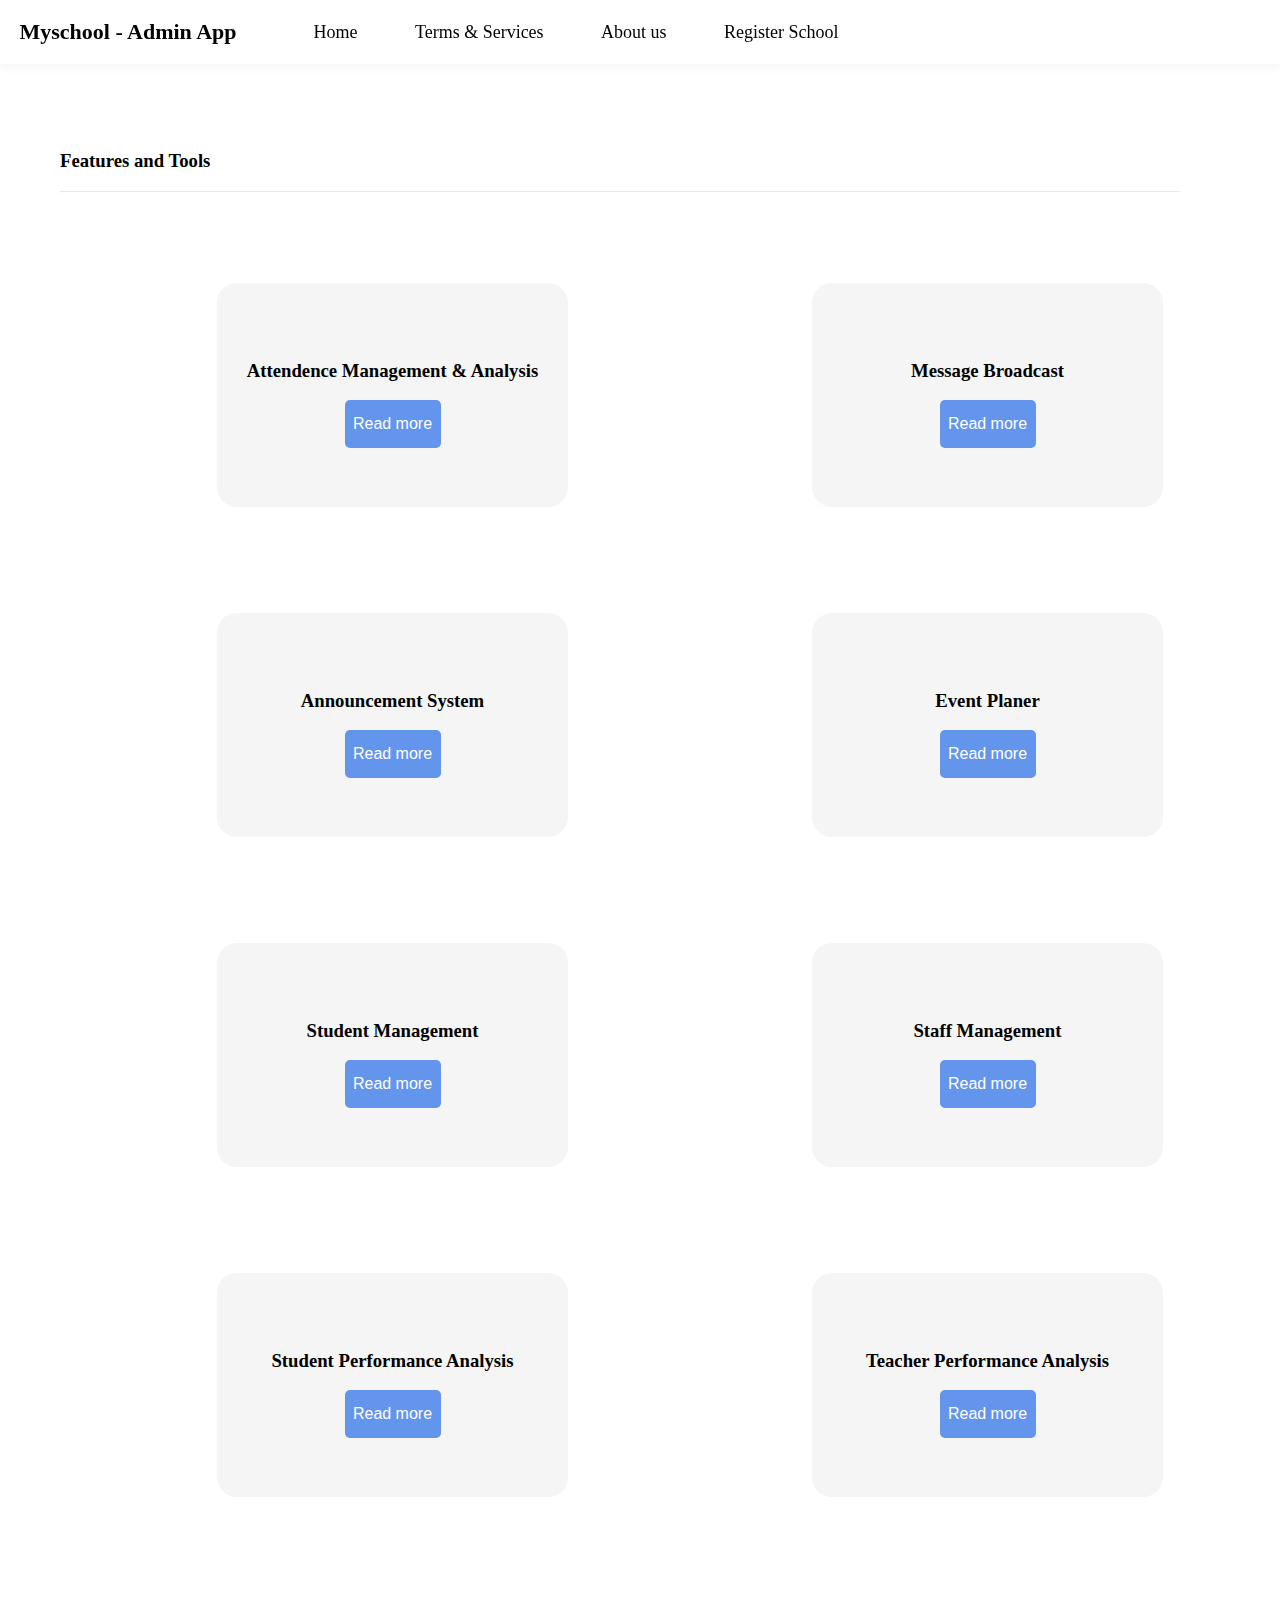
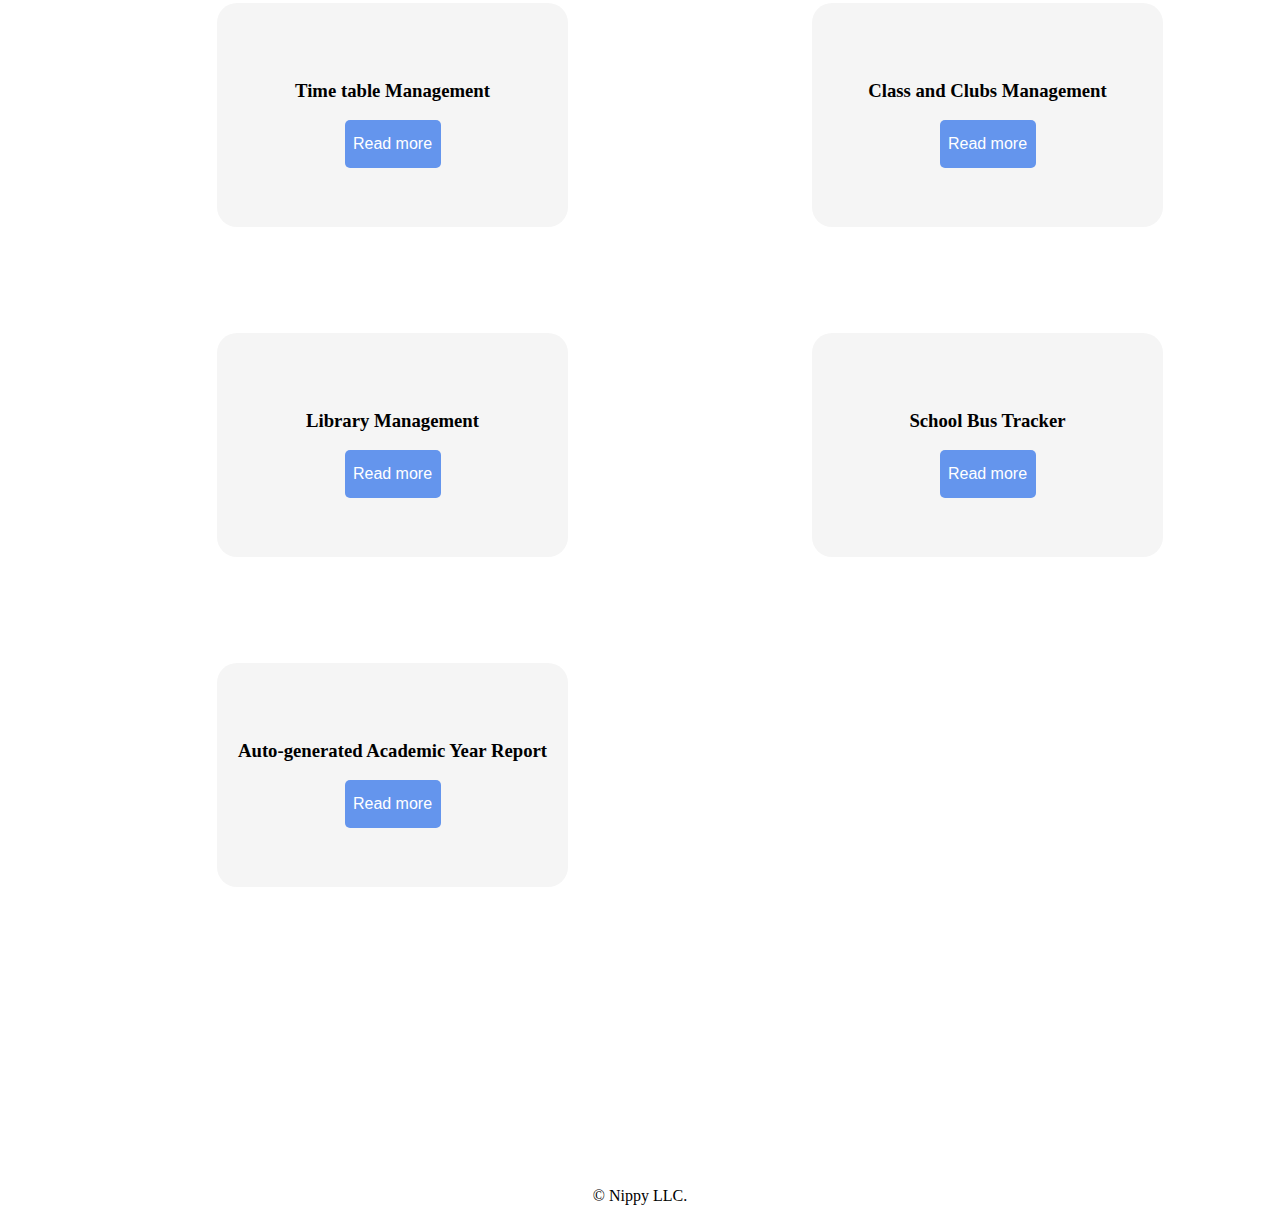
==== htmls/admin.html @ 6aea9ad6 "Add files via upload" ====
<!DOCTYPE html>
<html>
	<head>
		<title>MySchool App</title>
		<meta name="viewport" content="width=device-width, initial-scale=1">
		<link rel="stylesheet" href="../css/base.css">
		<link rel="stylesheet" href="https://cdnjs.cloudflare.com/ajax/libs/font-awesome/6.2.1/css/all.min.css">
	</head>
	<body>
		<div class="appbar-mobile">
			<div class="title">Myschool - Admin App</div>
		</div>
		<div class="appbar">
		    <div class="title">Myschool - Admin App</div>
		    <div class="nav-list">
		        <a href="../index.html">Home</a>
		   		<a href="#">Terms & Services</a>
		        <a>About us</a>
		        <a href="#">Register School</a>
		    </div>
		</div>
		<div class="appbody">

			<div  class="sec">
				<h3>Features and Tools</h3>
				<hr class="hr001"><br>
				<ul class="ul00">
					<li><div>
						<h3>Attendence Management & Analysis</h3>
						<button class="rdm-btn">Read more</button>
					</div></li>
					<li><div>
						<h3>Message Broadcast</h3>
						<button class="rdm-btn">Read more</button>
					</div></li>
					<li><div>
						<h3>Announcement System</h3>
						<button class="rdm-btn">Read more</button>
					</div></li>
					<li><div>
						<h3>Event Planer</h3>
						<button class="rdm-btn">Read more</button>
					</div></li>
					<li><div>
						<h3>Student Management</h3>
						<button class="rdm-btn">Read more</button>
					</div></li>
					<li><div>
						<h3>Staff Management</h3>
						<button class="rdm-btn">Read more</button>
					</div></li>
					<li><div>
						<h3>Student Performance Analysis</h3>
						<button class="rdm-btn">Read more</button>
					</div></li>
					<li><div>
						<h3>Teacher Performance Analysis</h3>
						<button class="rdm-btn">Read more</button>
					</div></li>
					<li><div>
						<h3>Time table Management</h3>
						<button class="rdm-btn">Read more</button>
					</div></li>
					<li><div>
						<h3>Class and Clubs Management</h3>
						<button class="rdm-btn">Read more</button>
					</div></li>
					<li><div>
						<h3>Library Management</h3>
						<button class="rdm-btn">Read more</button>
					</div></li>
					<li><div>
						<h3>School Bus Tracker</h3>
						<button class="rdm-btn">Read more</button></div></li>
					<li><div><h3>Auto-generated Academic Year Report</h3>
					<button class="rdm-btn">Read more</button></div></li>
				</ul>
			</div>
			

			<br><br><br>
				<div class="sec" style="width:100%; height: 6em;"></div>
			<div style="width: 100%; display: flex; justify-content:center; align-items:center; margin:10px 0 0 0;">
		        <p>© Nippy LLC.</p>
		    </div>
		</div>

	</body>
</html>
---- css/base.css ----
a {
    text-decoration: none;
    color: black;
    cursor: pointer;
}

body{
    overflow-x: hidden;
}

html::-webkit-scrollbar {
  width: 7px;
}

html::-webkit-scrollbar-track {
    width: 5px;
}

html::-webkit-scrollbar-thumb {
  background-color: cornflowerblue;
  border-radius: 20px;
  width: 7px;
}

html{
    font-family: calibri;
}

.appbar{
    background: white;
    position: fixed;
    left: 0;
    top: 0;
    width: 100%;
    height: 4em;
    display: grid;
    grid-template-columns: 20% 50%;
    box-shadow: 0px 0px 11px 3px whitesmoke;
    z-index: 2;
}

.appbar-mobile{
    background: white;
    position: fixed;
    left: 0;
    top: 0;
    width: 100%;
    height: 4em;
    display: none;
    grid-template-columns: 50% 50%;
    box-shadow: 0px 0px 11px 3px whitesmoke;
    z-index: 2;
}

.appbar-mobile .title {
    display: flex;
    align-items: center;
    justify-content: center;
    font-family: calibri;
    font-size: 22px;
    font-weight: bold;
}


.appbar .title,
.appbar-001 .title {
    display: flex;
    align-items: center;
    justify-content: center;
    font-family: calibri;
    font-size: 22px;
    font-weight: bold;
}

.appbar-001{
    background: white;
    position: fixed;
    left: 0;
    top: 0;
    width: 100%;
    height: 4em;
    display: grid;
    grid-template-columns: 20% 50%;
    z-index: 2;
}

.appbar .nav-list{
    display: flex;
    align-items: center;
    justify-content: space-evenly;
    font-family: calibri;
    font-size: 18px;
    font-weight: 400;
}

.appbody{
    display: block;
    position: absolute;
    left: 0;
    width: 100%;
    top: 10%;
    z-index: 1;
}


.btn-type-1{
    padding: 16px;
    border-radius: 50px;
    border: 0;
    cursor: pointer;
    font-weight: 400;
    font-size: 19px;
    background: blue;
    color: white;
}

.features-div{
    display: flex;
    align-items: center;
    justify-content: space-evenly;
    width: 100%;
    margin: 20px 0 0 0;
}



.feature-card{
    width: 17em;
    height: 20em;
    background: white;
    display: grid;
    grid-template-rows: 15% 70% 15%;
    border-radius: 15px;
    border: 0;
    box-shadow: 3px 3px 11px 3px whitesmoke;
}

.feature-card .title{
    font-size: 23px;
    display: flex;
    align-items: center;
    justify-content: center;
}

.feature-card .footer{
     display: flex;
    align-items: center;
    justify-content: center;
}

.feature-card .footer a{
     font-size: 18px;
     font-weight: 600;
     color: blue;
}

.feature-card .features ul{
    font-size: 20px;
    display: flex;   
    flex-direction: column;
    justify-content: space-evenly;
}

.feature-card .features ul li{
    margin: 10px 0 0 0;
    font-weight: 6;
    font-size: 20px;
}



.hr001{
    margin-right: 100px;
    border-color: #f8f8ff42;
}


.apps-div{
    width: 100%;
    display: flex;
    align-items: center;
    justify-content: flex-start;
    gap: 3%;
}

.apps-div .app-cont{
    width: 17em;
    height: 10em;
    display: flex;
    align-items: center;
    justify-content: center;
    flex-direction: column;
    color: white;
    cursor: pointer;
}

.apps-div .app-cont .icon{
    font-size: 40px;
}

.apps-div .app-cont .title{
    margin-top: 10px;
    font-size: 20px;
    font-weight: bold;
}


.rdm-btn{
    width: 7em;
    height: 3em;
    font-size: 20px;
    font-family: sans-serif;
    font-weight: bold;
    color: white;
    background: cornflowerblue;
    border-radius: 5px;
    border: none;
}


.f-img{
    width: 60%; height: 40em;
}


.sec{
    margin: 60px 0 0 60px;
}



.dit{
    position: relative; float: right; text-align: right; width: 20em; margin: 0 50px 0 0;
}



.ul00{
    list-style-type: none;
    display: grid;
    grid-template-columns: repeat(2, 1fr);
    gap: 10px;
}

.ul00 li{
    display: flex;
    align-items: center;
    justify-content: center;
    flex-direction: column;
    background: white;
    height: 20em;
}

.ul00 li div{
    display: flex;
    align-items: center;
    justify-content: center;
    flex-direction: column;
    background: whitesmoke;
    border-radius: 20px;
    height: 14em;
    width: 60%;
}

.ul00 li div .rdm-btn{
    width: 6em;
    height: 3em;
    font-size: 16px;
    font-family: sans-serif;
    font-weight: 400;
    color: white;
    background: cornflowerblue;
    border-radius: 5px;
    border: none;
    cursor: pointer;
}



@media (max-width: 688px) {
      .f-img{
        width: 100%; height: 16em;
    }

    .sec{
        margin: 60px 0 0 0px;
    }
    .sec h3{
        margin: 0px 0 0 20px;
    }
    .hr001{
        margin-right: 0px;
        border-color: #f8f8ff42;
    }
    .dit{
        position: relative; float: left; text-align:left; width: 90%; margin: 0 50px 0 20px;
    }
    .appbar{display: none;}
    .appbar-mobile{display: grid;
    grid-template-columns: 50% 50%;}
}
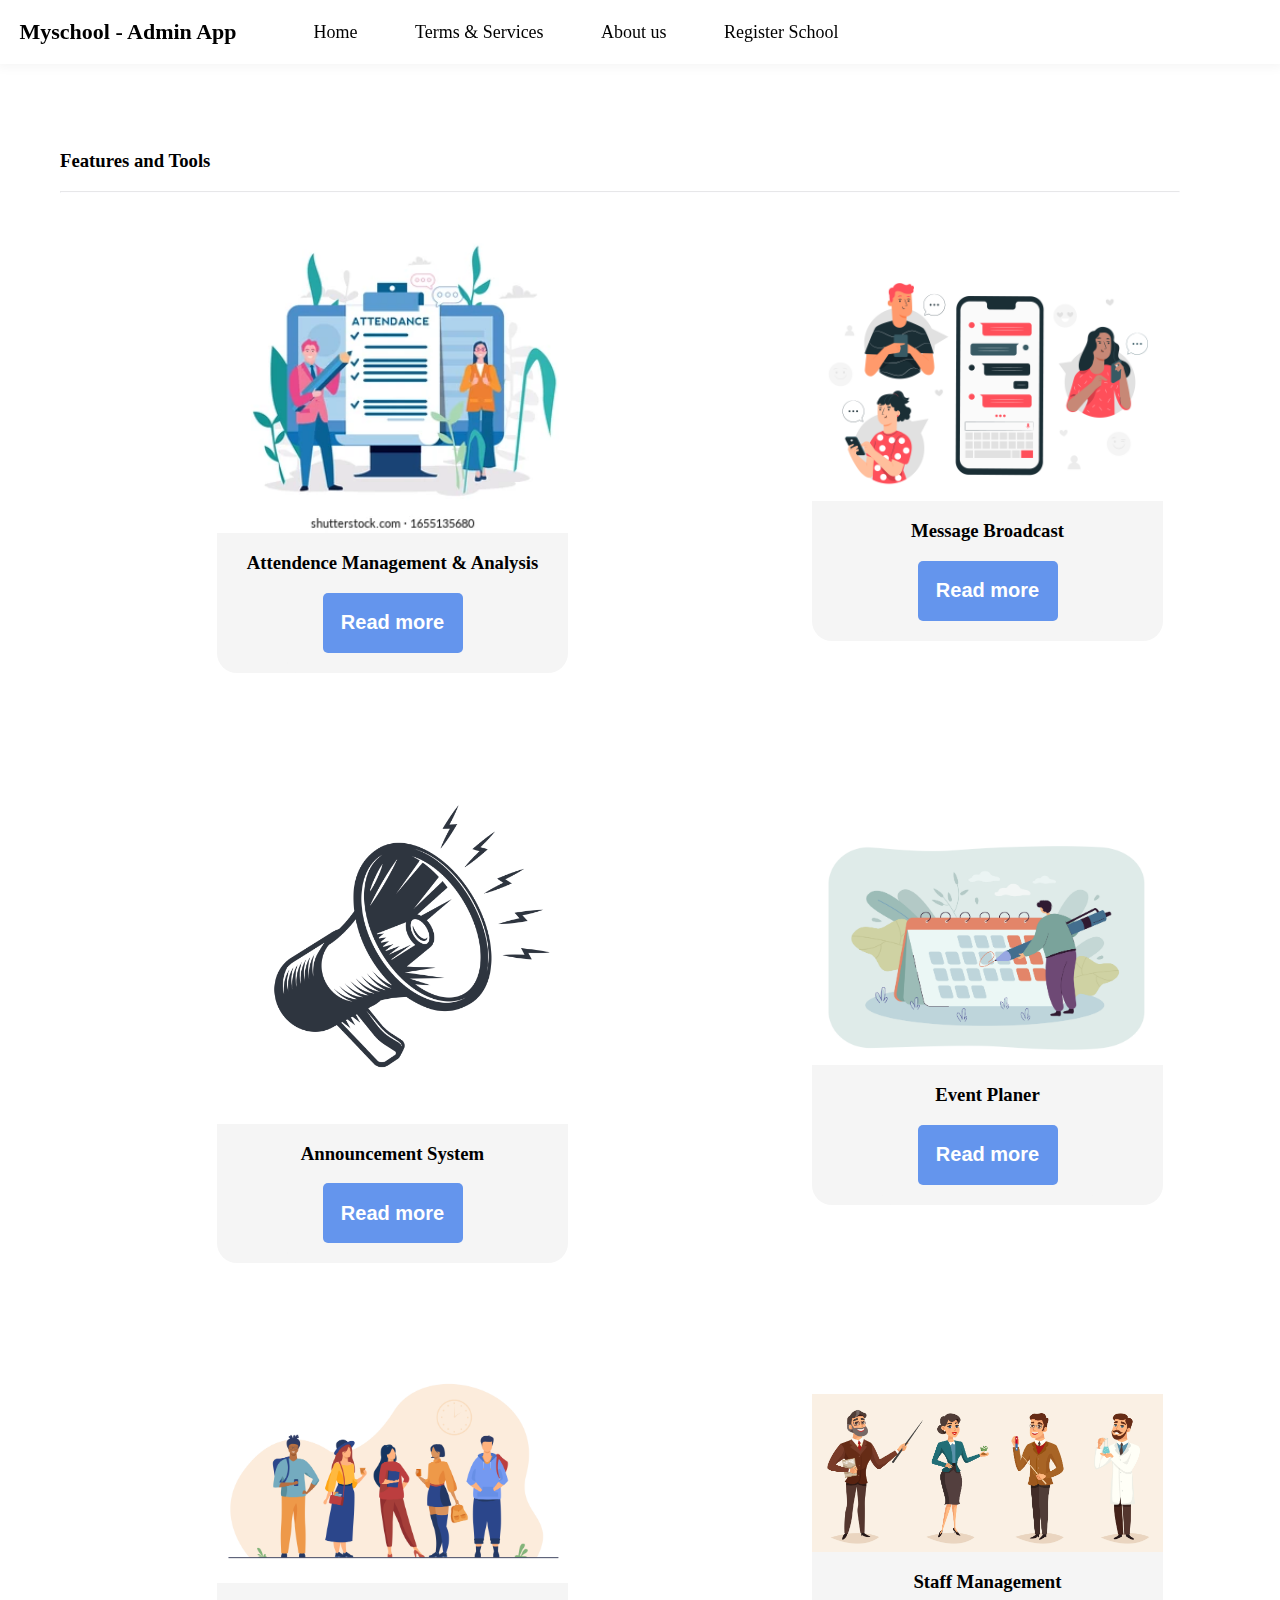
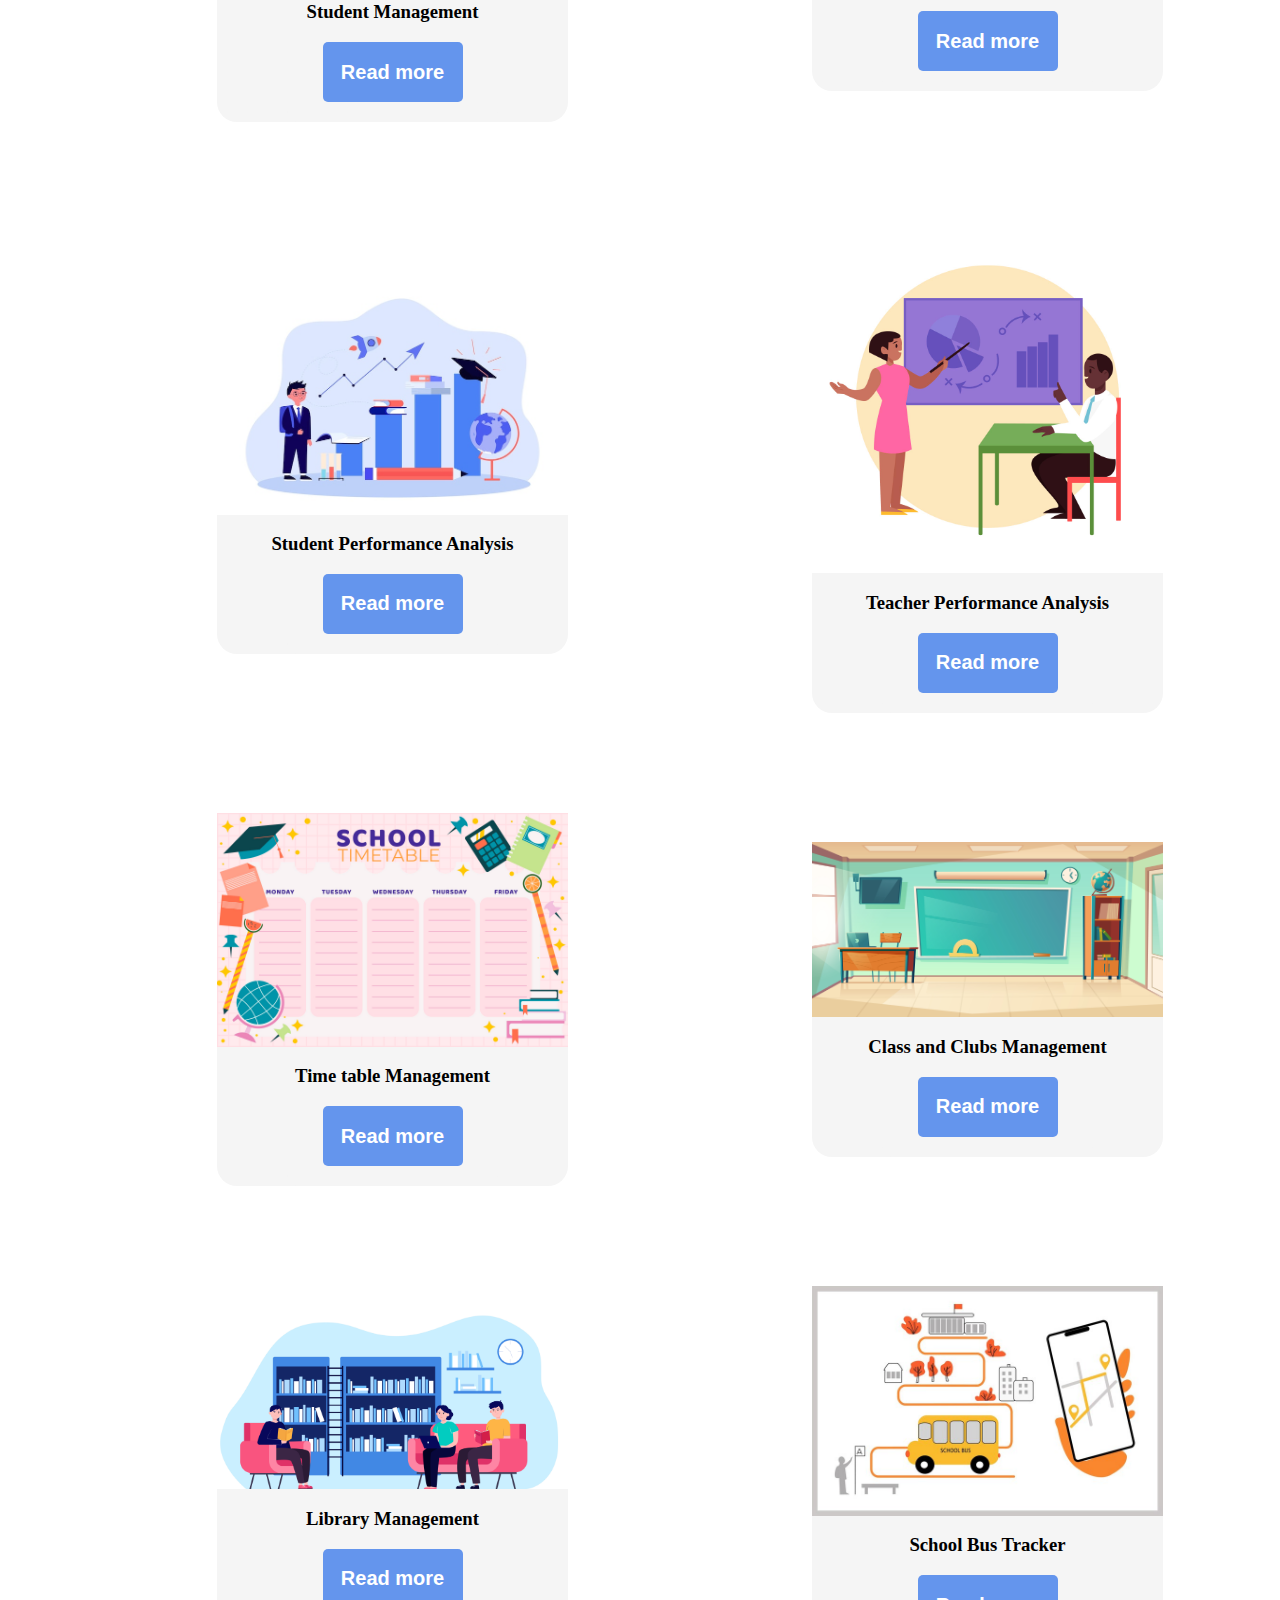
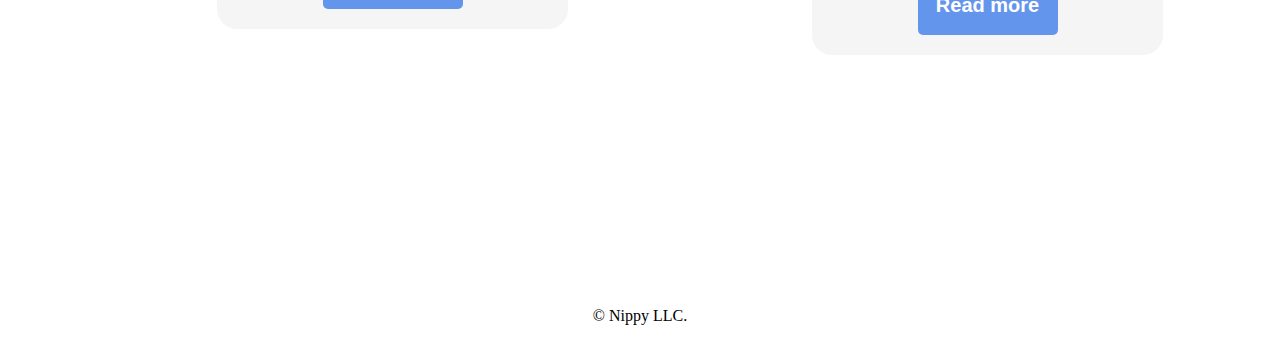
==== commit 0d271509: "Add files via upload" ====
--- a/htmls/admin.html
+++ b/htmls/admin.html
@@ -6,7 +6,7 @@
 		<link rel="stylesheet" href="../css/base.css">
 		<link rel="stylesheet" href="https://cdnjs.cloudflare.com/ajax/libs/font-awesome/6.2.1/css/all.min.css">
 	</head>
-	<body>
+	<body onload="processOne()">
 		<div class="appbar-mobile">
 			<div class="title">Myschool - Admin App</div>
 		</div>
@@ -24,56 +24,8 @@
 			<div  class="sec">
 				<h3>Features and Tools</h3>
 				<hr class="hr001"><br>
-				<ul class="ul00">
-					<li><div>
-						<h3>Attendence Management & Analysis</h3>
-						<button class="rdm-btn">Read more</button>
-					</div></li>
-					<li><div>
-						<h3>Message Broadcast</h3>
-						<button class="rdm-btn">Read more</button>
-					</div></li>
-					<li><div>
-						<h3>Announcement System</h3>
-						<button class="rdm-btn">Read more</button>
-					</div></li>
-					<li><div>
-						<h3>Event Planer</h3>
-						<button class="rdm-btn">Read more</button>
-					</div></li>
-					<li><div>
-						<h3>Student Management</h3>
-						<button class="rdm-btn">Read more</button>
-					</div></li>
-					<li><div>
-						<h3>Staff Management</h3>
-						<button class="rdm-btn">Read more</button>
-					</div></li>
-					<li><div>
-						<h3>Student Performance Analysis</h3>
-						<button class="rdm-btn">Read more</button>
-					</div></li>
-					<li><div>
-						<h3>Teacher Performance Analysis</h3>
-						<button class="rdm-btn">Read more</button>
-					</div></li>
-					<li><div>
-						<h3>Time table Management</h3>
-						<button class="rdm-btn">Read more</button>
-					</div></li>
-					<li><div>
-						<h3>Class and Clubs Management</h3>
-						<button class="rdm-btn">Read more</button>
-					</div></li>
-					<li><div>
-						<h3>Library Management</h3>
-						<button class="rdm-btn">Read more</button>
-					</div></li>
-					<li><div>
-						<h3>School Bus Tracker</h3>
-						<button class="rdm-btn">Read more</button></div></li>
-					<li><div><h3>Auto-generated Academic Year Report</h3>
-					<button class="rdm-btn">Read more</button></div></li>
+				<ul class="ul00" id="ul01">
+					
 				</ul>
 			</div>
 			
@@ -86,4 +38,52 @@
 		</div>
 
 	</body>
+
+
+
+<script type="text/javascript">
+
+ul_data = [
+		{head:"Attendence Management & Analysis", more:"Bla Bla Bla", img:"../imgs/att.webp"},
+		{head:"Message Broadcast", more:"Bla Bla Bla", img:"../imgs/msg.jpg"},
+		{head:"Announcement System", more:"Bla Bla Bla", img:"../imgs/ann.jpg"},
+		{head:"Event Planer", more:"Bla Bla Bla", img:"../imgs/evp.jpg"},
+		{head:"Student Management", more:"Bla Bla Bla", img:"../imgs/stu.jpg"},
+		{head:"Staff Management", more:"Bla Bla Bla", img:"../imgs/staf.jpg"},
+		{head:"Student Performance Analysis", more:"Bla Bla Bla", img:"../imgs/spa.jpg"},
+		{head:"Teacher Performance Analysis", more:"Bla Bla Bla", img:"../imgs/tpa.jpg"},
+		{head:"Time table Management", more:"Bla Bla Bla", img:"../imgs/tit.jpg"},
+		{head:"Class and Clubs Management", more:"Bla Bla Bla", img:"../imgs/ccm.jpg"},
+		{head:"Library Management", more:"Bla Bla Bla", img:"../imgs/llb.jpg"},
+		{head:"School Bus Tracker", more:"Bla Bla Bla", img:"../imgs/bus.jpg"},
+]
+function processOne(){
+	dyul = document.getElementById('ul01')
+
+	for(data=0; data < ul_data.length; data++) {
+		var ul_li = document.createElement("li");
+		var ul_li_div = document.createElement("div");
+		var div_img = document.createElement("img");
+		var div_h3 = document.createElement("h3");
+		var div_btn = document.createElement("button");
+		var b_div = document.createElement("div");
+
+		div_h3.textContent = ul_data[data].head
+		div_img.src = ul_data[data].img
+		div_btn.textContent = "Read more"
+
+		div_btn.classList.add('rdm-btn');
+		b_div.classList.add('bs20');
+
+		ul_li_div.appendChild(div_img)
+		ul_li_div.appendChild(div_h3)
+		ul_li_div.appendChild(div_btn)
+		ul_li_div.appendChild(b_div)
+
+		ul_li.appendChild(ul_li_div)
+		dyul.appendChild(ul_li)
+	}
+}
+
+</script>
 </html>--- a/css/base.css
+++ b/css/base.css
@@ -215,6 +215,7 @@
     background: cornflowerblue;
     border-radius: 5px;
     border: none;
+    cursor: pointer;
 }
 
 
@@ -240,6 +241,7 @@
     display: grid;
     grid-template-columns: repeat(2, 1fr);
     gap: 10px;
+    row-gap: 100px;
 }
 
 .ul00 li{
@@ -248,7 +250,6 @@
     justify-content: center;
     flex-direction: column;
     background: white;
-    height: 20em;
 }
 
 .ul00 li div{
@@ -258,23 +259,21 @@
     flex-direction: column;
     background: whitesmoke;
     border-radius: 20px;
-    height: 14em;
     width: 60%;
 }
 
-.ul00 li div .rdm-btn{
-    width: 6em;
-    height: 3em;
-    font-size: 16px;
-    font-family: sans-serif;
-    font-weight: 400;
-    color: white;
-    background: cornflowerblue;
-    border-radius: 5px;
-    border: none;
-    cursor: pointer;
-}
-
+
+
+.ul00 li div img{
+    width: 100%;
+}
+
+
+
+.bs20{
+    width: 100%;
+    height: 20px;
+}
 
 
 @media (max-width: 688px) {
@@ -297,5 +296,19 @@
     }
     .appbar{display: none;}
     .appbar-mobile{display: grid;
-    grid-template-columns: 50% 50%;}
+    grid-template-columns: 70% 30%;}
+
+
+    .ul00{
+        list-style-type: none;
+        display: grid;
+        grid-template-columns: repeat(1, 1fr);
+        gap: 10px;
+        margin: 0 0 0 -9%;
+    }
+
+    .ul00 li div{
+        width: 90%;
+        gap: 20px;
+    }
 }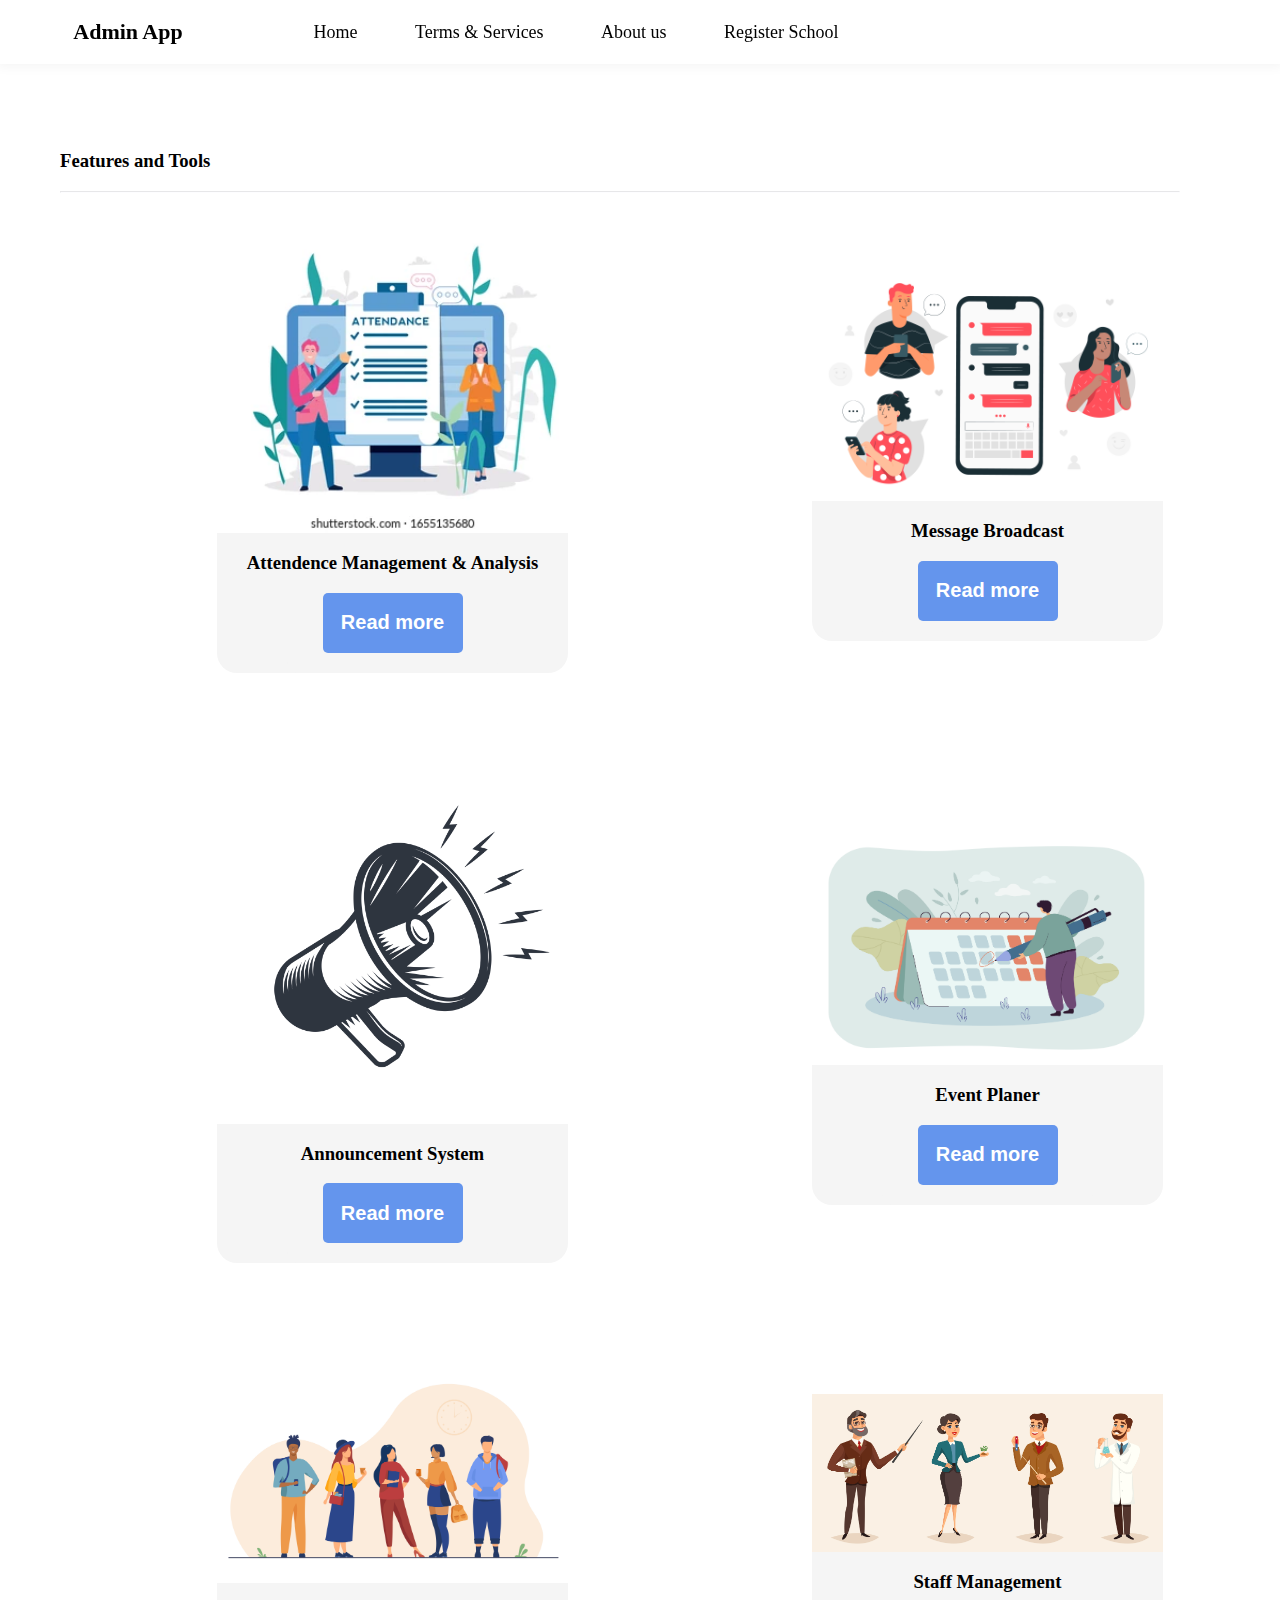
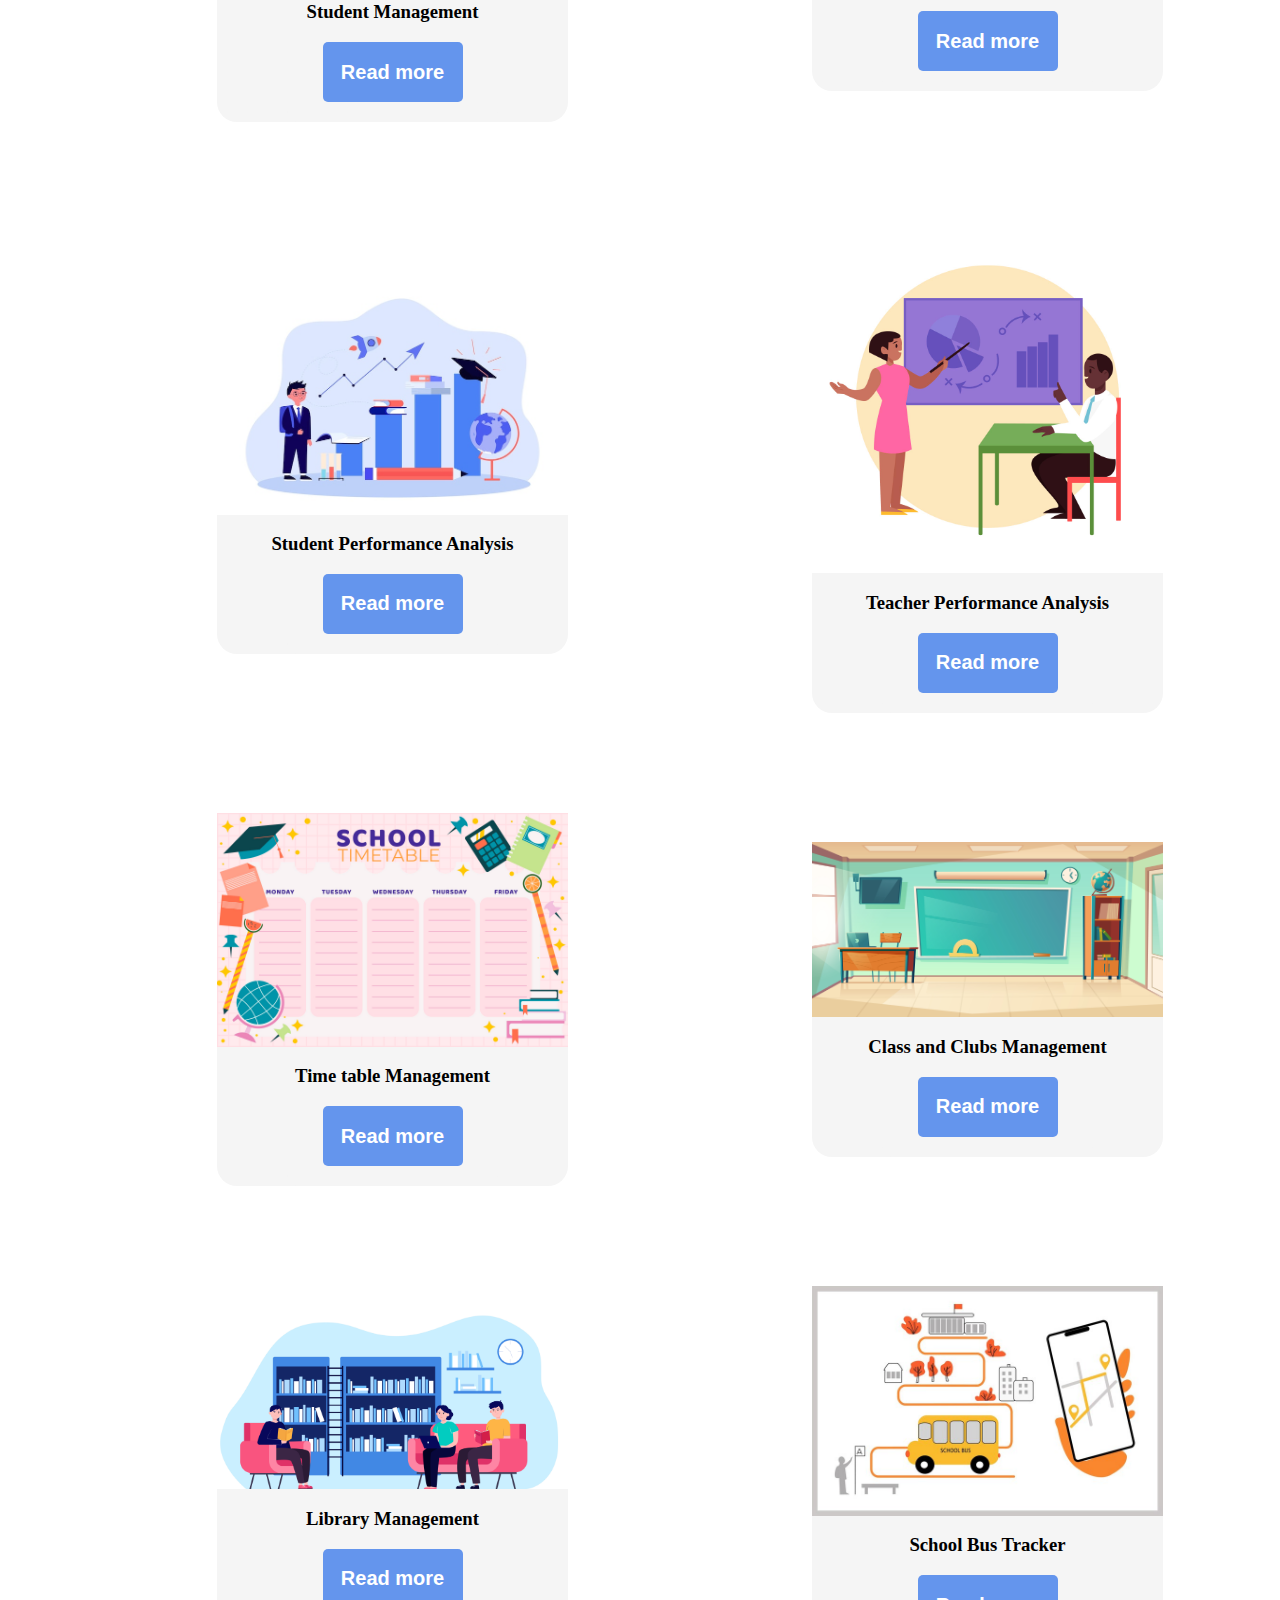
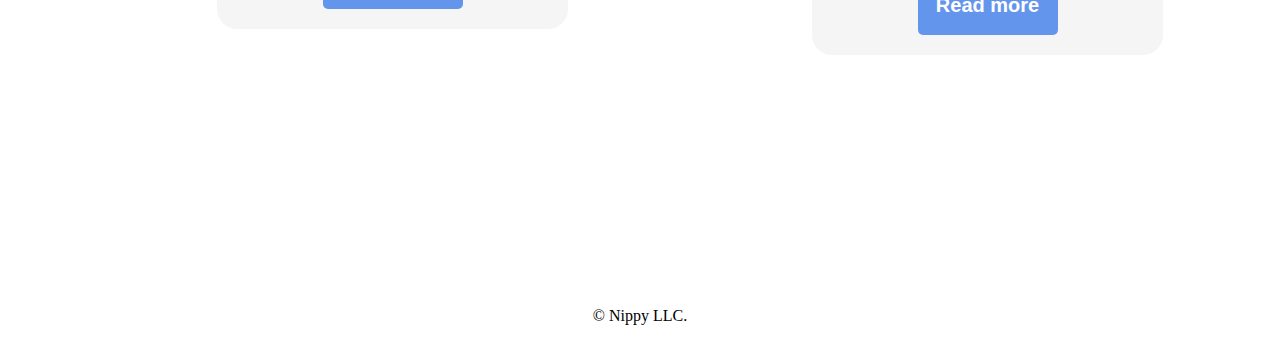
==== commit 30b74d3f: "Update admin.html" ====
--- a/htmls/admin.html
+++ b/htmls/admin.html
@@ -6,12 +6,12 @@
 		<link rel="stylesheet" href="../css/base.css">
 		<link rel="stylesheet" href="https://cdnjs.cloudflare.com/ajax/libs/font-awesome/6.2.1/css/all.min.css">
 	</head>
-	<body onload="processOne()">
+	<body>
 		<div class="appbar-mobile">
-			<div class="title">Myschool - Admin App</div>
+			<div class="title">Myshcool App</div>
 		</div>
 		<div class="appbar">
-		    <div class="title">Myschool - Admin App</div>
+		    <div class="title">Admin App</div>
 		    <div class="nav-list">
 		        <a href="../index.html">Home</a>
 		   		<a href="#">Terms & Services</a>
@@ -57,7 +57,6 @@
 		{head:"Library Management", more:"Bla Bla Bla", img:"../imgs/llb.jpg"},
 		{head:"School Bus Tracker", more:"Bla Bla Bla", img:"../imgs/bus.jpg"},
 ]
-function processOne(){
 	dyul = document.getElementById('ul01')
 
 	for(data=0; data < ul_data.length; data++) {
@@ -83,7 +82,6 @@
 		ul_li.appendChild(ul_li_div)
 		dyul.appendChild(ul_li)
 	}
-}
 
 </script>
-</html>+</html>
